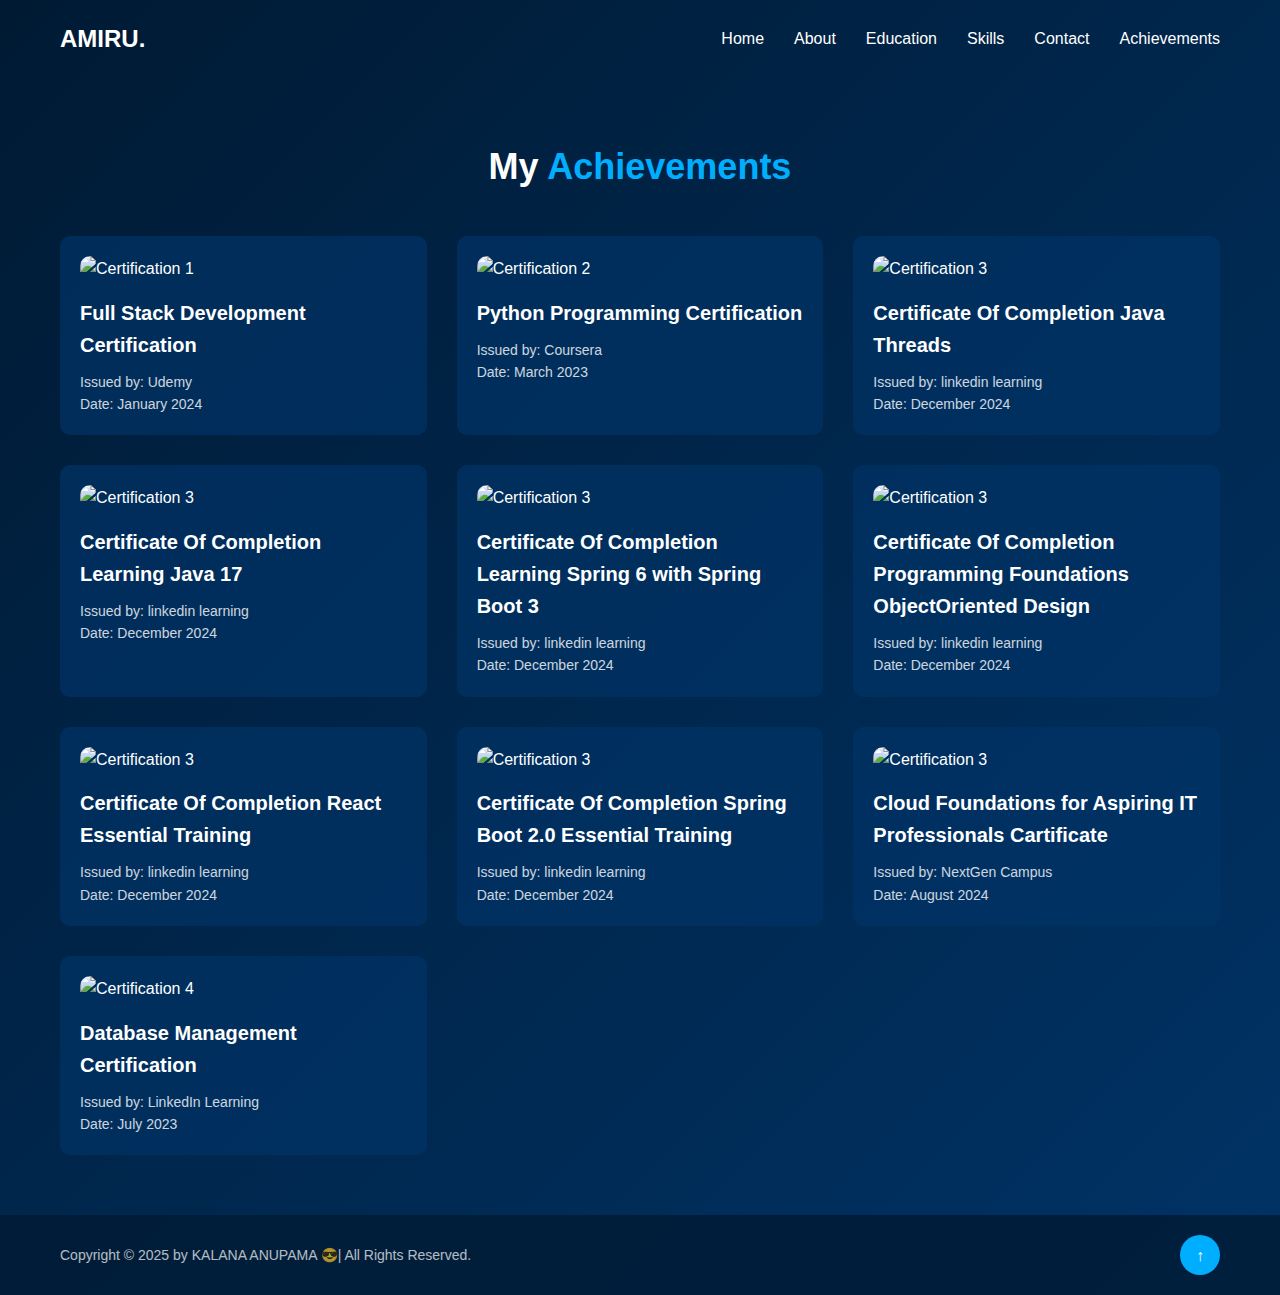
==== Achievements.html @ a17ed6ef "Add files via upload" ====
<!DOCTYPE html>
<html lang="en">
<head>
    <meta charset="UTF-8">
    <meta name="viewport" content="width=device-width, initial-scale=1.0">
    <title>Achievements - Kalana Anupama</title>
    <meta name="description" content="Achievements and certifications of Kalana Anupama, a Full Stack Developer.">
    <meta name="keywords" content="Achievements, Certifications, Awards, Kalana Anupama">
    <meta name="author" content="Kalana Anupama">
    <link rel="icon" type="image/png" href="assets/images/favicon.png">
    <link rel="stylesheet" href="https://cdnjs.cloudflare.com/ajax/libs/font-awesome/6.0.0/css/all.min.css">
    <style>
        /* Global Styles */
        * {
            margin: 0;
            padding: 0;
            box-sizing: border-box;
            font-family: 'Segoe UI', Tahoma, Geneva, Verdana, sans-serif;
        }

        body {
            background: linear-gradient(135deg, #001a33 0%, #003366 100%);
            color: white;
            line-height: 1.6;
        }

        .container {
            max-width: 1200px;
            margin: 0 auto;
            padding: 0 20px;
        }

        section {
            padding: 60px 0;
        }

        h1, h2, h3, h4 {
            margin-bottom: 20px;
        }

        .btn {
            display: inline-block;
            background-color: #00aeff;
            color: white;
            padding: 10px 25px;
            border-radius: 5px;
            text-decoration: none;
            margin-right: 10px;
            margin-top: 20px;
            transition: all 0.3s ease;
        }

        .btn:hover {
            background-color: #0096da;
            transform: translateY(-3px);
        }

        .text-cyan {
            color: #00aeff;
        }

        /* Header Styles */
        header {
            padding: 20px 0;
        }

        .logo {
            font-size: 24px;
            font-weight: bold;
        }

        nav {
            display: flex;
            justify-content: space-between;
            align-items: center;
        }

        nav ul {
            display: flex;
            list-style: none;
        }

        nav ul li {
            margin-left: 30px;
        }

        nav ul li a {
            color: white;
            text-decoration: none;
            transition: color 0.3s ease;
        }

        nav ul li a:hover {
            color: #00aeff;
        }

        /* Achievements Section */
        .achievements {
            text-align: center;
        }

        .achievements h2 {
            font-size: 36px;
            margin-bottom: 40px;
        }

        .certification-grid {
            display: grid;
            grid-template-columns: repeat(auto-fit, minmax(300px, 1fr));
            gap: 30px;
        }

        .certification-card {
            background-color: rgba(0, 51, 102, 0.7);
            border-radius: 10px;
            padding: 20px;
            text-align: left;
            transition: transform 0.3s ease;
        }

        .certification-card:hover {
            transform: translateY(-10px);
        }

        .certification-card img {
            width: 100%;
            border-radius: 10px;
            margin-bottom: 15px;
        }

        .certification-card h3 {
            font-size: 20px;
            margin-bottom: 10px;
        }

        .certification-card p {
            font-size: 14px;
            opacity: 0.8;
        }

        /* Footer */
        footer {
            background-color: rgba(0, 26, 51, 0.8);
            padding: 20px 0;
            text-align: center;
        }

        footer p {
            font-size: 14px;
            opacity: 0.7;
        }

        .footer-content {
            display: flex;
            justify-content: space-between;
            align-items: center;
        }

        .back-to-top {
            background-color: #00aeff;
            color: white;
            width: 40px;
            height: 40px;
            border-radius: 50%;
            display: flex;
            align-items: center;
            justify-content: center;
            text-decoration: none;
            transition: all 0.3s ease;
        }

        .back-to-top:hover {
            transform: translateY(-5px);
        }

        /* Responsive Styles */
        @media (max-width: 768px) {
            .certification-grid {
                grid-template-columns: 1fr;
            }
        }
    </style>
</head>
<body>
    <!-- Header -->
    <header>
        <div class="container">
            <nav>
                <div class="logo">AMIRU.</div>
                <ul>
                    <li><a href="index.html">Home</a></li>
                    <li><a href="index.html#about">About</a></li>
                    <li><a href="index.html#education">Education</a></li>
                    <li><a href="index.html#skills">Skills</a></li>
                    <li><a href="index.html#contact">Contact</a></li>
                    <li><a href="achievements.html">Achievements</a></li>
                </ul>
            </nav>
        </div>
    </header>

    <!-- Achievements Section -->
    <section class="achievements">
        <div class="container">
            <h2>My <span class="text-cyan">Achievements</span></h2>
            <div class="certification-grid">
                <!-- Certification 1 -->
                <div class="certification-card">
                    <img src="assets/images/certification1.jpg" alt="Certification 1">
                    <h3>Full Stack Development Certification</h3>
                    <p>Issued by: Udemy</p>
                    <p>Date: January 2024</p>
                </div>
                <!-- Certification 2 -->
                <div class="certification-card">
                    <img src="assets/images/certification2.jpg" alt="Certification 2">
                    <h3>Python Programming Certification</h3>
                    <p>Issued by: Coursera</p>
                    <p>Date: March 2023</p>
                </div>
                <!-- Certification 3 -->
                <div class="certification-card">
                    <img src="Image/Cert/CertificateOfCompletion_Java Threads.png" alt="Certification 3">
                    <h3>Certificate Of Completion Java Threads</h3>
                    <p>Issued by: linkedin learning</p>
                    <p>Date: December 2024</p>
                </div>
                <!-- Certification 3 -->
                <div class="certification-card">
                    <img src="Image/Cert/java 17.png" alt="Certification 3">
                    <h3>Certificate Of Completion Learning Java 17</h3>
                    <p>Issued by: linkedin learning</p>
                    <p>Date: December 2024</p>
                </div>
                <!-- Certification 3 -->
                <div class="certification-card">
                    <img src="Image/Cert/CertificateOfCompletion_Learning Spring 6 with Spring Boot 3.png" alt="Certification 3">
                    <h3>Certificate Of Completion Learning Spring 6 with Spring Boot 3</h3>
                    <p>Issued by: linkedin learning</p>
                    <p>Date: December 2024</p>
                </div>
                <!-- Certification 3 -->
                <div class="certification-card">
                    <img src="Image/Cert/CertificateOfCompletion_Programming Foundations ObjectOriented Design.png" alt="Certification 3">
                    <h3>Certificate Of Completion Programming Foundations ObjectOriented Design</h3>
                    <p>Issued by: linkedin learning</p>
                    <p>Date: December 2024</p>
                </div>
                <!-- Certification 3 -->
                <div class="certification-card">
                    <img src="Image/Cert/CertificateOfCompletion_React Essential Training.png" alt="Certification 3">
                    <h3>Certificate Of Completion React Essential Training</h3>
                    <p>Issued by: linkedin learning</p>
                    <p>Date: December 2024</p>
                </div>
                <!-- Certification 3 -->
                <div class="certification-card">
                    <img src="Image/Cert/CertificateOfCompletion_Spring Boot 2.0 Essential Training.png" alt="Certification 3">
                    <h3>Certificate Of Completion Spring Boot 2.0 Essential Training</h3>
                    <p>Issued by: linkedin learning</p>
                    <p>Date: December 2024</p>
                </div>
                <!-- Certification 3 -->
                <div class="certification-card">
                    <img src="Image/Cert/Cloud Foundations for Aspiring IT Professionals Cartificate.png" alt="Certification 3">
                    <h3>Cloud Foundations for Aspiring IT Professionals Cartificate</h3>
                    <p>Issued by: NextGen Campus</p>
                    <p>Date: August 2024</p>
                </div>
                <!-- Certification 4 -->
                <div class="certification-card">
                    <img src="assets/images/certification4.jpg" alt="Certification 4">
                    <h3>Database Management Certification</h3>
                    <p>Issued by: LinkedIn Learning</p>
                    <p>Date: July 2023</p>
                </div>
            </div>
        </div>
    </section>

    <!-- Footer -->
    <footer>
        <div class="container">
            <div class="footer-content">
                <p>Copyright © 2025 by KALANA ANUPAMA &#x1F60E;| All Rights Reserved.</p>
                <a href="#home" class="back-to-top">↑</a>
            </div>
        </div>
    </footer>
</body>
</html>
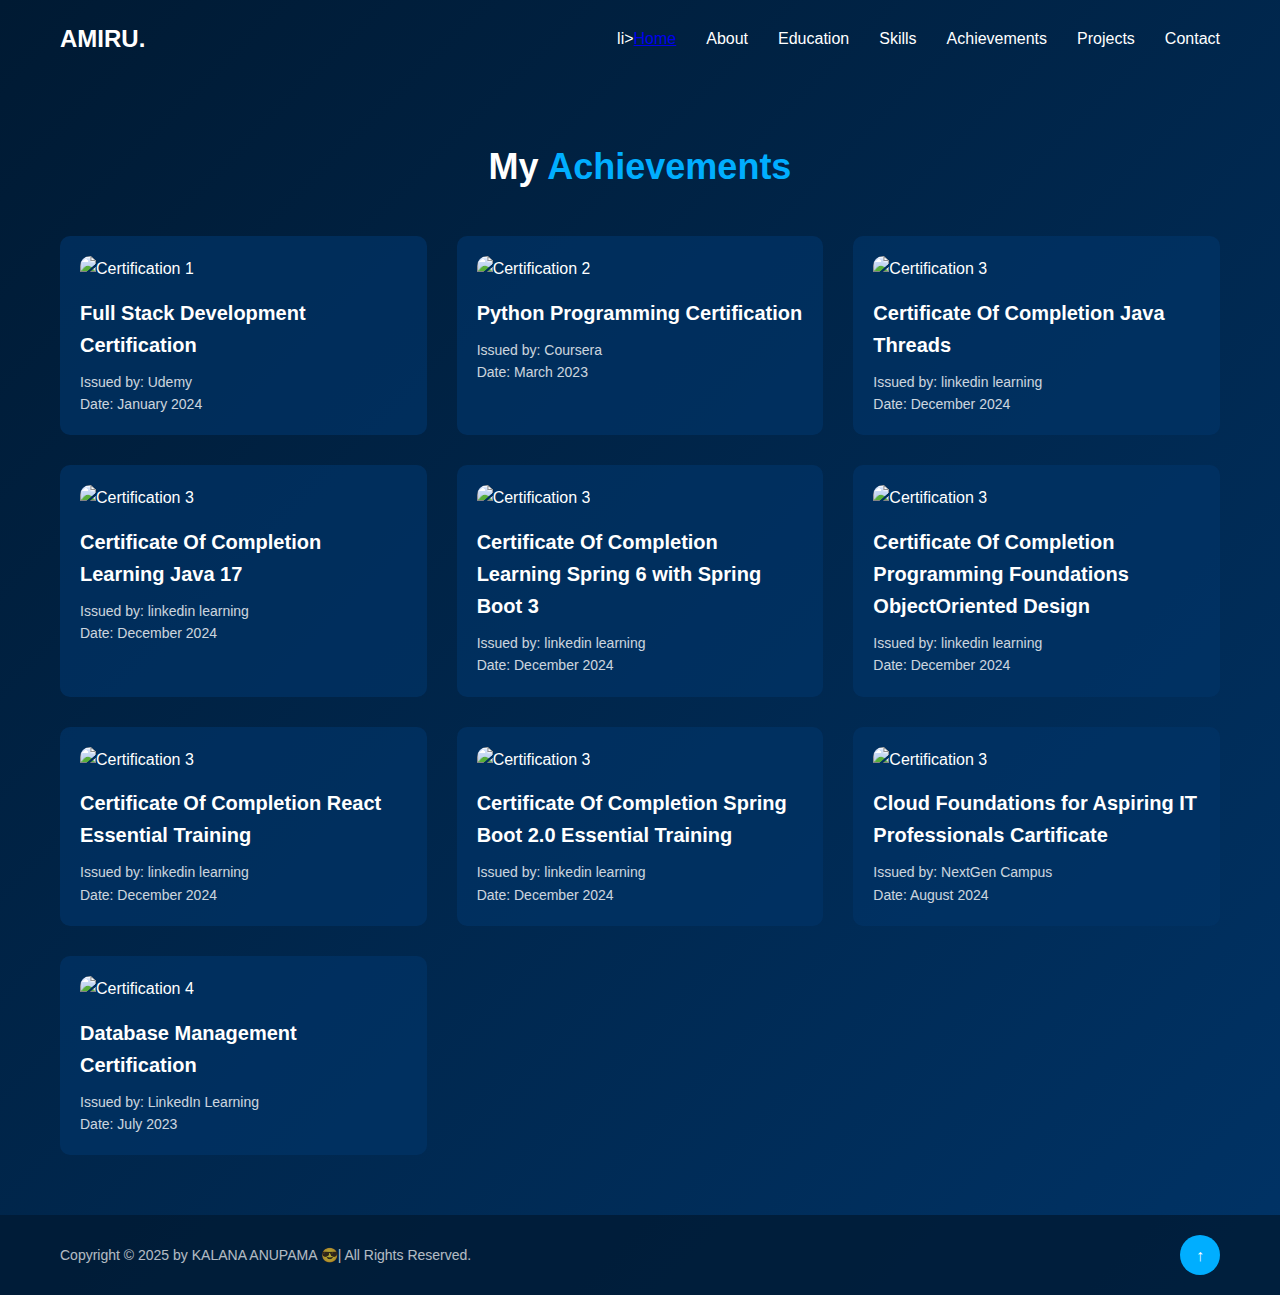
==== commit a5e813ab: "update" ====
--- a/Achievements.html
+++ b/Achievements.html
@@ -188,12 +188,13 @@
             <nav>
                 <div class="logo">AMIRU.</div>
                 <ul>
-                    <li><a href="index.html">Home</a></li>
+                    li><a href="index.html">Home</a></li>
                     <li><a href="index.html#about">About</a></li>
                     <li><a href="index.html#education">Education</a></li>
                     <li><a href="index.html#skills">Skills</a></li>
+                    <li><a href="achievements.html">Achievements</a></li>
+                    <li><a href="projects.html">Projects</a></li>
                     <li><a href="index.html#contact">Contact</a></li>
-                    <li><a href="achievements.html">Achievements</a></li>
                 </ul>
             </nav>
         </div>
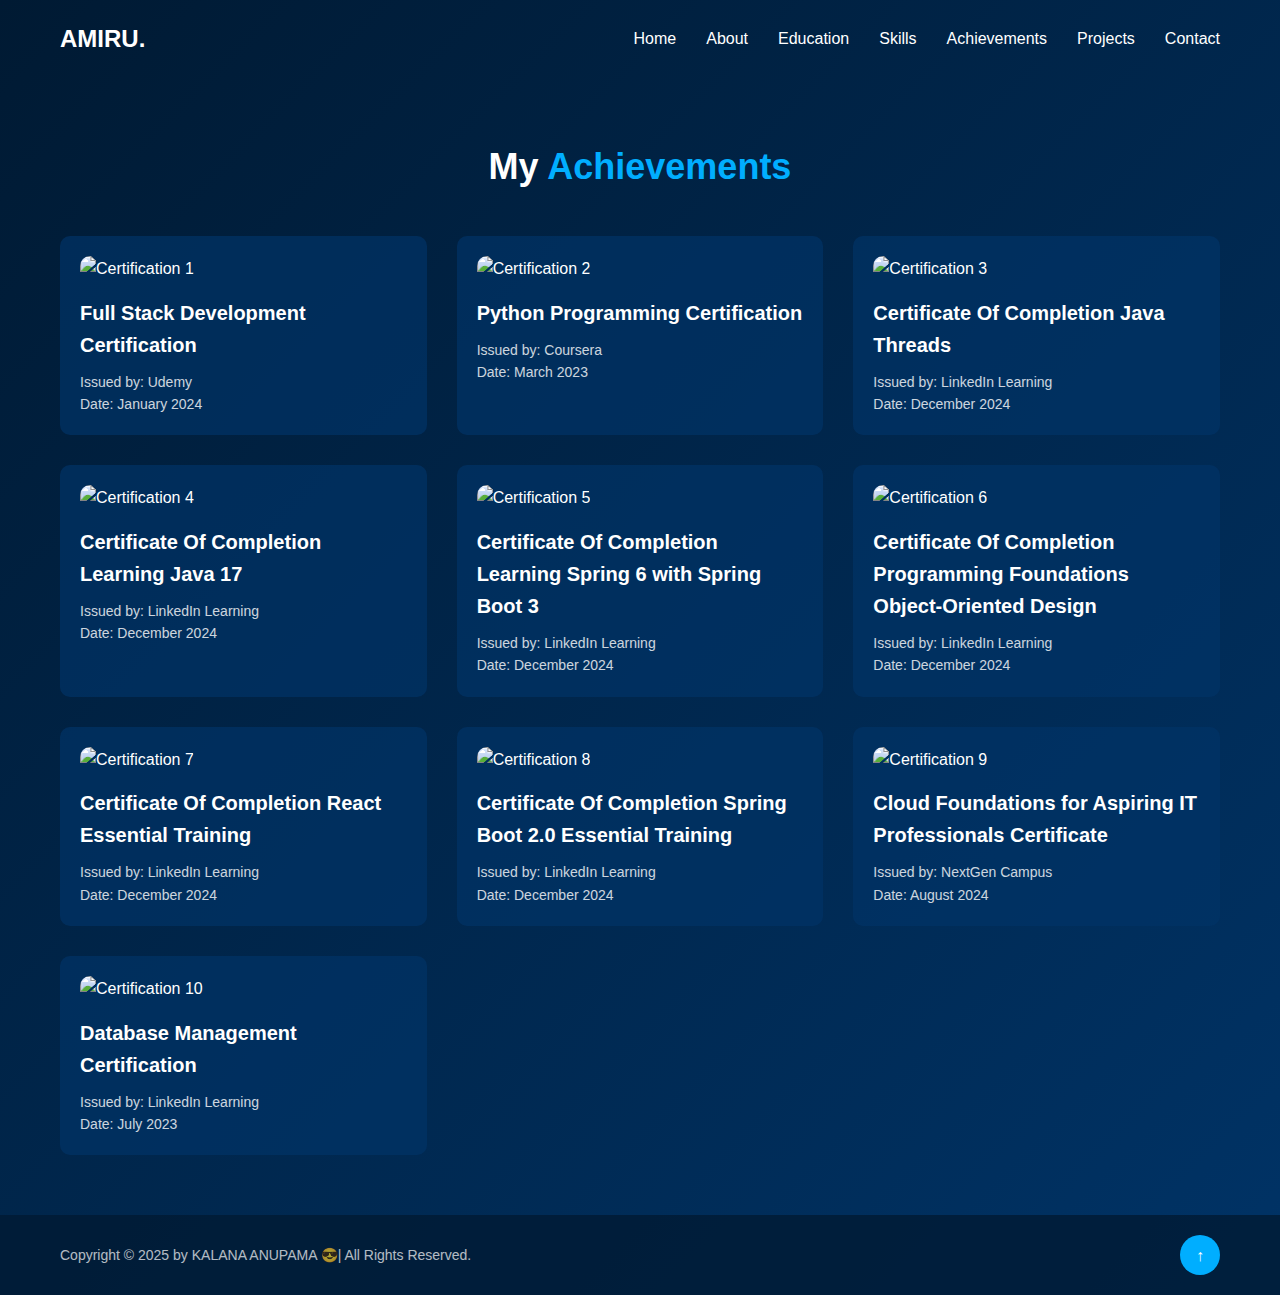
==== commit 40f56aa2: "update" ====
--- a/Achievements.html
+++ b/Achievements.html
@@ -9,177 +9,7 @@
     <meta name="author" content="Kalana Anupama">
     <link rel="icon" type="image/png" href="assets/images/favicon.png">
     <link rel="stylesheet" href="https://cdnjs.cloudflare.com/ajax/libs/font-awesome/6.0.0/css/all.min.css">
-    <style>
-        /* Global Styles */
-        * {
-            margin: 0;
-            padding: 0;
-            box-sizing: border-box;
-            font-family: 'Segoe UI', Tahoma, Geneva, Verdana, sans-serif;
-        }
-
-        body {
-            background: linear-gradient(135deg, #001a33 0%, #003366 100%);
-            color: white;
-            line-height: 1.6;
-        }
-
-        .container {
-            max-width: 1200px;
-            margin: 0 auto;
-            padding: 0 20px;
-        }
-
-        section {
-            padding: 60px 0;
-        }
-
-        h1, h2, h3, h4 {
-            margin-bottom: 20px;
-        }
-
-        .btn {
-            display: inline-block;
-            background-color: #00aeff;
-            color: white;
-            padding: 10px 25px;
-            border-radius: 5px;
-            text-decoration: none;
-            margin-right: 10px;
-            margin-top: 20px;
-            transition: all 0.3s ease;
-        }
-
-        .btn:hover {
-            background-color: #0096da;
-            transform: translateY(-3px);
-        }
-
-        .text-cyan {
-            color: #00aeff;
-        }
-
-        /* Header Styles */
-        header {
-            padding: 20px 0;
-        }
-
-        .logo {
-            font-size: 24px;
-            font-weight: bold;
-        }
-
-        nav {
-            display: flex;
-            justify-content: space-between;
-            align-items: center;
-        }
-
-        nav ul {
-            display: flex;
-            list-style: none;
-        }
-
-        nav ul li {
-            margin-left: 30px;
-        }
-
-        nav ul li a {
-            color: white;
-            text-decoration: none;
-            transition: color 0.3s ease;
-        }
-
-        nav ul li a:hover {
-            color: #00aeff;
-        }
-
-        /* Achievements Section */
-        .achievements {
-            text-align: center;
-        }
-
-        .achievements h2 {
-            font-size: 36px;
-            margin-bottom: 40px;
-        }
-
-        .certification-grid {
-            display: grid;
-            grid-template-columns: repeat(auto-fit, minmax(300px, 1fr));
-            gap: 30px;
-        }
-
-        .certification-card {
-            background-color: rgba(0, 51, 102, 0.7);
-            border-radius: 10px;
-            padding: 20px;
-            text-align: left;
-            transition: transform 0.3s ease;
-        }
-
-        .certification-card:hover {
-            transform: translateY(-10px);
-        }
-
-        .certification-card img {
-            width: 100%;
-            border-radius: 10px;
-            margin-bottom: 15px;
-        }
-
-        .certification-card h3 {
-            font-size: 20px;
-            margin-bottom: 10px;
-        }
-
-        .certification-card p {
-            font-size: 14px;
-            opacity: 0.8;
-        }
-
-        /* Footer */
-        footer {
-            background-color: rgba(0, 26, 51, 0.8);
-            padding: 20px 0;
-            text-align: center;
-        }
-
-        footer p {
-            font-size: 14px;
-            opacity: 0.7;
-        }
-
-        .footer-content {
-            display: flex;
-            justify-content: space-between;
-            align-items: center;
-        }
-
-        .back-to-top {
-            background-color: #00aeff;
-            color: white;
-            width: 40px;
-            height: 40px;
-            border-radius: 50%;
-            display: flex;
-            align-items: center;
-            justify-content: center;
-            text-decoration: none;
-            transition: all 0.3s ease;
-        }
-
-        .back-to-top:hover {
-            transform: translateY(-5px);
-        }
-
-        /* Responsive Styles */
-        @media (max-width: 768px) {
-            .certification-grid {
-                grid-template-columns: 1fr;
-            }
-        }
-    </style>
+    <link rel="stylesheet" href="stylesofA.css">
 </head>
 <body>
     <!-- Header -->
@@ -188,7 +18,7 @@
             <nav>
                 <div class="logo">AMIRU.</div>
                 <ul>
-                    li><a href="index.html">Home</a></li>
+                    <li><a href="index.html">Home</a></li>
                     <li><a href="index.html#about">About</a></li>
                     <li><a href="index.html#education">Education</a></li>
                     <li><a href="index.html#skills">Skills</a></li>
@@ -223,54 +53,54 @@
                 <div class="certification-card">
                     <img src="Image/Cert/CertificateOfCompletion_Java Threads.png" alt="Certification 3">
                     <h3>Certificate Of Completion Java Threads</h3>
-                    <p>Issued by: linkedin learning</p>
+                    <p>Issued by: LinkedIn Learning</p>
                     <p>Date: December 2024</p>
                 </div>
-                <!-- Certification 3 -->
+                <!-- Certification 4 -->
                 <div class="certification-card">
-                    <img src="Image/Cert/java 17.png" alt="Certification 3">
+                    <img src="Image/Cert/java 17.png" alt="Certification 4">
                     <h3>Certificate Of Completion Learning Java 17</h3>
-                    <p>Issued by: linkedin learning</p>
+                    <p>Issued by: LinkedIn Learning</p>
                     <p>Date: December 2024</p>
                 </div>
-                <!-- Certification 3 -->
+                <!-- Certification 5 -->
                 <div class="certification-card">
-                    <img src="Image/Cert/CertificateOfCompletion_Learning Spring 6 with Spring Boot 3.png" alt="Certification 3">
+                    <img src="Image/Cert/CertificateOfCompletion_Learning Spring 6 with Spring Boot 3.png" alt="Certification 5">
                     <h3>Certificate Of Completion Learning Spring 6 with Spring Boot 3</h3>
-                    <p>Issued by: linkedin learning</p>
+                    <p>Issued by: LinkedIn Learning</p>
                     <p>Date: December 2024</p>
                 </div>
-                <!-- Certification 3 -->
+                <!-- Certification 6 -->
                 <div class="certification-card">
-                    <img src="Image/Cert/CertificateOfCompletion_Programming Foundations ObjectOriented Design.png" alt="Certification 3">
-                    <h3>Certificate Of Completion Programming Foundations ObjectOriented Design</h3>
-                    <p>Issued by: linkedin learning</p>
+                    <img src="Image/Cert/CertificateOfCompletion_Programming Foundations ObjectOriented Design.png" alt="Certification 6">
+                    <h3>Certificate Of Completion Programming Foundations Object-Oriented Design</h3>
+                    <p>Issued by: LinkedIn Learning</p>
                     <p>Date: December 2024</p>
                 </div>
-                <!-- Certification 3 -->
+                <!-- Certification 7 -->
                 <div class="certification-card">
-                    <img src="Image/Cert/CertificateOfCompletion_React Essential Training.png" alt="Certification 3">
+                    <img src="Image/Cert/CertificateOfCompletion_React Essential Training.png" alt="Certification 7">
                     <h3>Certificate Of Completion React Essential Training</h3>
-                    <p>Issued by: linkedin learning</p>
+                    <p>Issued by: LinkedIn Learning</p>
                     <p>Date: December 2024</p>
                 </div>
-                <!-- Certification 3 -->
+                <!-- Certification 8 -->
                 <div class="certification-card">
-                    <img src="Image/Cert/CertificateOfCompletion_Spring Boot 2.0 Essential Training.png" alt="Certification 3">
+                    <img src="Image/Cert/CertificateOfCompletion_Spring Boot 2.0 Essential Training.png" alt="Certification 8">
                     <h3>Certificate Of Completion Spring Boot 2.0 Essential Training</h3>
-                    <p>Issued by: linkedin learning</p>
+                    <p>Issued by: LinkedIn Learning</p>
                     <p>Date: December 2024</p>
                 </div>
-                <!-- Certification 3 -->
+                <!-- Certification 9 -->
                 <div class="certification-card">
-                    <img src="Image/Cert/Cloud Foundations for Aspiring IT Professionals Cartificate.png" alt="Certification 3">
-                    <h3>Cloud Foundations for Aspiring IT Professionals Cartificate</h3>
+                    <img src="Image/Cert/Cloud Foundations for Aspiring IT Professionals Cartificate.png" alt="Certification 9">
+                    <h3>Cloud Foundations for Aspiring IT Professionals Certificate</h3>
                     <p>Issued by: NextGen Campus</p>
                     <p>Date: August 2024</p>
                 </div>
-                <!-- Certification 4 -->
+                <!-- Certification 10 -->
                 <div class="certification-card">
-                    <img src="assets/images/certification4.jpg" alt="Certification 4">
+                    <img src="assets/images/certification4.jpg" alt="Certification 10">
                     <h3>Database Management Certification</h3>
                     <p>Issued by: LinkedIn Learning</p>
                     <p>Date: July 2023</p>
--- a/stylesofA.css
+++ b/stylesofA.css
@@ -0,0 +1,169 @@
+/* Global Styles */
+* {
+    margin: 0;
+    padding: 0;
+    box-sizing: border-box;
+    font-family: 'Segoe UI', Tahoma, Geneva, Verdana, sans-serif;
+}
+
+body {
+    background: linear-gradient(135deg, #001a33 0%, #003366 100%);
+    color: white;
+    line-height: 1.6;
+}
+
+.container {
+    max-width: 1200px;
+    margin: 0 auto;
+    padding: 0 20px;
+}
+
+section {
+    padding: 60px 0;
+}
+
+h1, h2, h3, h4 {
+    margin-bottom: 20px;
+}
+
+.btn {
+    display: inline-block;
+    background-color: #00aeff;
+    color: white;
+    padding: 10px 25px;
+    border-radius: 5px;
+    text-decoration: none;
+    margin-right: 10px;
+    margin-top: 20px;
+    transition: all 0.3s ease;
+}
+
+.btn:hover {
+    background-color: #0096da;
+    transform: translateY(-3px);
+}
+
+.text-cyan {
+    color: #00aeff;
+}
+
+/* Header Styles */
+header {
+    padding: 20px 0;
+}
+
+.logo {
+    font-size: 24px;
+    font-weight: bold;
+}
+
+nav {
+    display: flex;
+    justify-content: space-between;
+    align-items: center;
+}
+
+nav ul {
+    display: flex;
+    list-style: none;
+}
+
+nav ul li {
+    margin-left: 30px;
+}
+
+nav ul li a {
+    color: white;
+    text-decoration: none;
+    transition: color 0.3s ease;
+}
+
+nav ul li a:hover {
+    color: #00aeff;
+}
+
+/* Achievements Section */
+.achievements {
+    text-align: center;
+}
+
+.achievements h2 {
+    font-size: 36px;
+    margin-bottom: 40px;
+}
+
+.certification-grid {
+    display: grid;
+    grid-template-columns: repeat(auto-fit, minmax(300px, 1fr));
+    gap: 30px;
+}
+
+.certification-card {
+    background-color: rgba(0, 51, 102, 0.7);
+    border-radius: 10px;
+    padding: 20px;
+    text-align: left;
+    transition: transform 0.3s ease;
+}
+
+.certification-card:hover {
+    transform: translateY(-10px);
+}
+
+.certification-card img {
+    width: 100%;
+    border-radius: 10px;
+    margin-bottom: 15px;
+}
+
+.certification-card h3 {
+    font-size: 20px;
+    margin-bottom: 10px;
+}
+
+.certification-card p {
+    font-size: 14px;
+    opacity: 0.8;
+}
+
+/* Footer */
+footer {
+    background-color: rgba(0, 26, 51, 0.8);
+    padding: 20px 0;
+    text-align: center;
+}
+
+footer p {
+    font-size: 14px;
+    opacity: 0.7;
+}
+
+.footer-content {
+    display: flex;
+    justify-content: space-between;
+    align-items: center;
+}
+
+.back-to-top {
+    background-color: #00aeff;
+    color: white;
+    width: 40px;
+    height: 40px;
+    border-radius: 50%;
+    display: flex;
+    align-items: center;
+    justify-content: center;
+    text-decoration: none;
+    transition: all 0.3s ease;
+}
+
+.back-to-top:hover {
+    transform: translateY(-5px);
+}
+
+/* Responsive Styles */
+@media (max-width: 768px) {
+    .certification-grid {
+        grid-template-columns: 1fr;
+    }
+}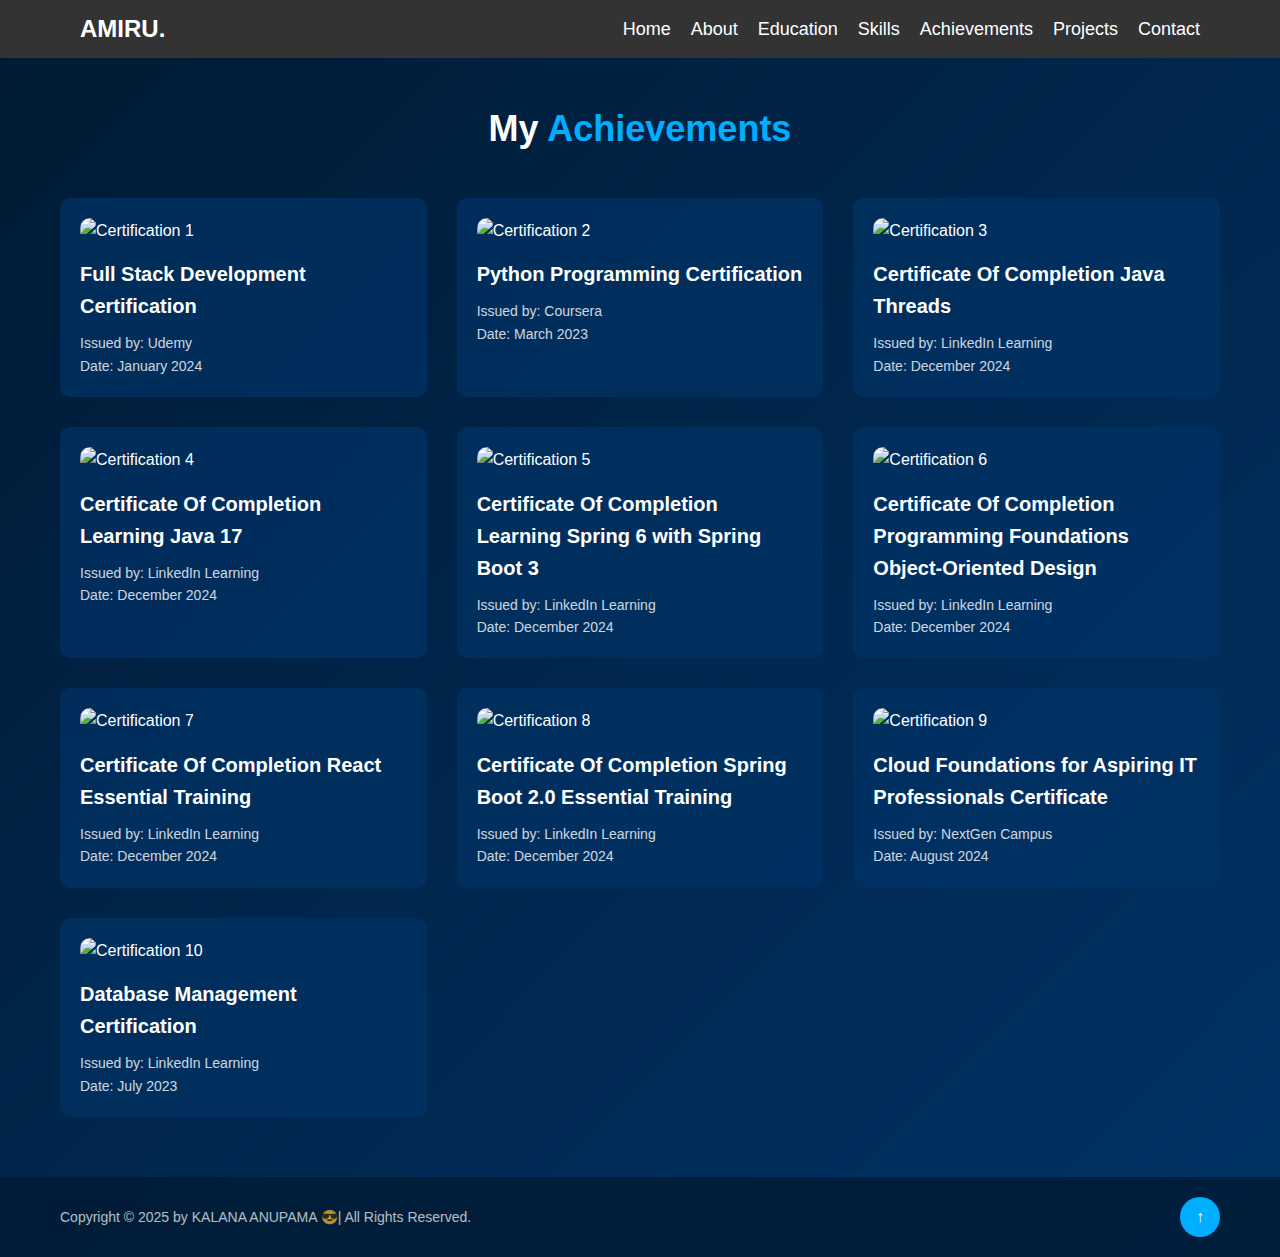
==== commit 5be9405c: "Update" ====
--- a/Achievements.html
+++ b/Achievements.html
@@ -12,93 +12,96 @@
     <link rel="stylesheet" href="stylesofA.css">
 </head>
 <body>
-    <!-- Header -->
+    
     <header>
         <div class="container">
             <nav>
                 <div class="logo">AMIRU.</div>
-                <ul>
-                    <li><a href="index.html">Home</a></li>
+                <ul class="nav-links">
+                    <li><a href="index.html#home">Home</a></li>
                     <li><a href="index.html#about">About</a></li>
                     <li><a href="index.html#education">Education</a></li>
                     <li><a href="index.html#skills">Skills</a></li>
-                    <li><a href="achievements.html">Achievements</a></li>
-                    <li><a href="projects.html">Projects</a></li>
+                    <li><a href="Achievements.html">Achievements</a></li>
+                    <li><a href="Projects.html">Projects</a></li>
                     <li><a href="index.html#contact">Contact</a></li>
                 </ul>
+                <div class="menu-icon" onclick="toggleMenu()">
+                    <i class="fas fa-bars"></i>
+                </div>
             </nav>
         </div>
     </header>
 
-    <!-- Achievements Section -->
+    
     <section class="achievements">
         <div class="container">
             <h2>My <span class="text-cyan">Achievements</span></h2>
             <div class="certification-grid">
-                <!-- Certification 1 -->
+                
                 <div class="certification-card">
                     <img src="assets/images/certification1.jpg" alt="Certification 1">
                     <h3>Full Stack Development Certification</h3>
                     <p>Issued by: Udemy</p>
                     <p>Date: January 2024</p>
                 </div>
-                <!-- Certification 2 -->
+                
                 <div class="certification-card">
                     <img src="assets/images/certification2.jpg" alt="Certification 2">
                     <h3>Python Programming Certification</h3>
                     <p>Issued by: Coursera</p>
                     <p>Date: March 2023</p>
                 </div>
-                <!-- Certification 3 -->
+                
                 <div class="certification-card">
                     <img src="Image/Cert/CertificateOfCompletion_Java Threads.png" alt="Certification 3">
                     <h3>Certificate Of Completion Java Threads</h3>
                     <p>Issued by: LinkedIn Learning</p>
                     <p>Date: December 2024</p>
                 </div>
-                <!-- Certification 4 -->
+                
                 <div class="certification-card">
                     <img src="Image/Cert/java 17.png" alt="Certification 4">
                     <h3>Certificate Of Completion Learning Java 17</h3>
                     <p>Issued by: LinkedIn Learning</p>
                     <p>Date: December 2024</p>
                 </div>
-                <!-- Certification 5 -->
+                
                 <div class="certification-card">
                     <img src="Image/Cert/CertificateOfCompletion_Learning Spring 6 with Spring Boot 3.png" alt="Certification 5">
                     <h3>Certificate Of Completion Learning Spring 6 with Spring Boot 3</h3>
                     <p>Issued by: LinkedIn Learning</p>
                     <p>Date: December 2024</p>
                 </div>
-                <!-- Certification 6 -->
+                
                 <div class="certification-card">
                     <img src="Image/Cert/CertificateOfCompletion_Programming Foundations ObjectOriented Design.png" alt="Certification 6">
                     <h3>Certificate Of Completion Programming Foundations Object-Oriented Design</h3>
                     <p>Issued by: LinkedIn Learning</p>
                     <p>Date: December 2024</p>
                 </div>
-                <!-- Certification 7 -->
+                
                 <div class="certification-card">
                     <img src="Image/Cert/CertificateOfCompletion_React Essential Training.png" alt="Certification 7">
                     <h3>Certificate Of Completion React Essential Training</h3>
                     <p>Issued by: LinkedIn Learning</p>
                     <p>Date: December 2024</p>
                 </div>
-                <!-- Certification 8 -->
+                
                 <div class="certification-card">
                     <img src="Image/Cert/CertificateOfCompletion_Spring Boot 2.0 Essential Training.png" alt="Certification 8">
                     <h3>Certificate Of Completion Spring Boot 2.0 Essential Training</h3>
                     <p>Issued by: LinkedIn Learning</p>
                     <p>Date: December 2024</p>
                 </div>
-                <!-- Certification 9 -->
+                
                 <div class="certification-card">
                     <img src="Image/Cert/Cloud Foundations for Aspiring IT Professionals Cartificate.png" alt="Certification 9">
                     <h3>Cloud Foundations for Aspiring IT Professionals Certificate</h3>
                     <p>Issued by: NextGen Campus</p>
                     <p>Date: August 2024</p>
                 </div>
-                <!-- Certification 10 -->
+                
                 <div class="certification-card">
                     <img src="assets/images/certification4.jpg" alt="Certification 10">
                     <h3>Database Management Certification</h3>
@@ -109,7 +112,7 @@
         </div>
     </section>
 
-    <!-- Footer -->
+    
     <footer>
         <div class="container">
             <div class="footer-content">
@@ -118,5 +121,23 @@
             </div>
         </div>
     </footer>
+
+    <script>
+        
+        function toggleMenu() {
+            const navLinks = document.querySelector('.nav-links');
+            navLinks.classList.toggle('active');
+        }
+
+        
+        window.addEventListener('scroll', function () {
+            const header = document.querySelector('header');
+            if (window.scrollY > 50) { 
+                header.classList.add('sticky');
+            } else {
+                header.classList.remove('sticky');
+            }
+        });
+    </script>
 </body>
 </html>--- a/stylesofA.css
+++ b/stylesofA.css
@@ -1,4 +1,4 @@
-/* Global Styles */
+
 * {
     margin: 0;
     padding: 0;
@@ -26,30 +26,31 @@
     margin-bottom: 20px;
 }
 
-.btn {
-    display: inline-block;
-    background-color: #00aeff;
-    color: white;
-    padding: 10px 25px;
-    border-radius: 5px;
-    text-decoration: none;
-    margin-right: 10px;
-    margin-top: 20px;
-    transition: all 0.3s ease;
-}
-
-.btn:hover {
-    background-color: #0096da;
-    transform: translateY(-3px);
-}
-
 .text-cyan {
     color: #00aeff;
 }
 
-/* Header Styles */
+
 header {
-    padding: 20px 0;
+    position: fixed;
+    top: 0;
+    left: 0;
+    width: 100%;
+    z-index: 1000;
+    background-color: #333;
+    transition: background-color 0.3s ease;
+}
+
+header.sticky {
+    background-color: rgba(51, 51, 51, 0.9);
+    box-shadow: 0 2px 5px rgba(0, 0, 0, 0.2);
+}
+
+nav {
+    display: flex;
+    justify-content: space-between;
+    align-items: center;
+    padding: 10px 20px;
 }
 
 .logo {
@@ -57,34 +58,63 @@
     font-weight: bold;
 }
 
-nav {
-    display: flex;
-    justify-content: space-between;
-    align-items: center;
-}
-
-nav ul {
+.nav-links {
     display: flex;
     list-style: none;
 }
 
-nav ul li {
-    margin-left: 30px;
+.nav-links li {
+    margin-left: 20px;
 }
 
-nav ul li a {
+.nav-links a {
     color: white;
     text-decoration: none;
+    font-size: 18px;
     transition: color 0.3s ease;
 }
 
-nav ul li a:hover {
+.nav-links a:hover {
     color: #00aeff;
 }
 
-/* Achievements Section */
+.menu-icon {
+    display: none;
+    font-size: 24px;
+    cursor: pointer;
+}
+
+
+@media (max-width: 768px) {
+    .nav-links {
+        display: none;
+        flex-direction: column;
+        width: 100%;
+        background-color: #333;
+        position: absolute;
+        top: 60px;
+        left: 0;
+        padding: 10px 0;
+    }
+
+    .nav-links.active {
+        display: flex;
+    }
+
+    .nav-links li {
+        margin: 10px 0;
+        text-align: center;
+    }
+
+    .menu-icon {
+        display: block;
+    }
+}
+
+
 .achievements {
     text-align: center;
+    padding-top: 100px; 
 }
 
 .achievements h2 {
@@ -126,7 +156,7 @@
     opacity: 0.8;
 }
 
-/* Footer */
+
 footer {
     background-color: rgba(0, 26, 51, 0.8);
     padding: 20px 0;
@@ -161,7 +191,7 @@
     transform: translateY(-5px);
 }
 
-/* Responsive Styles */
+
 @media (max-width: 768px) {
     .certification-grid {
         grid-template-columns: 1fr;
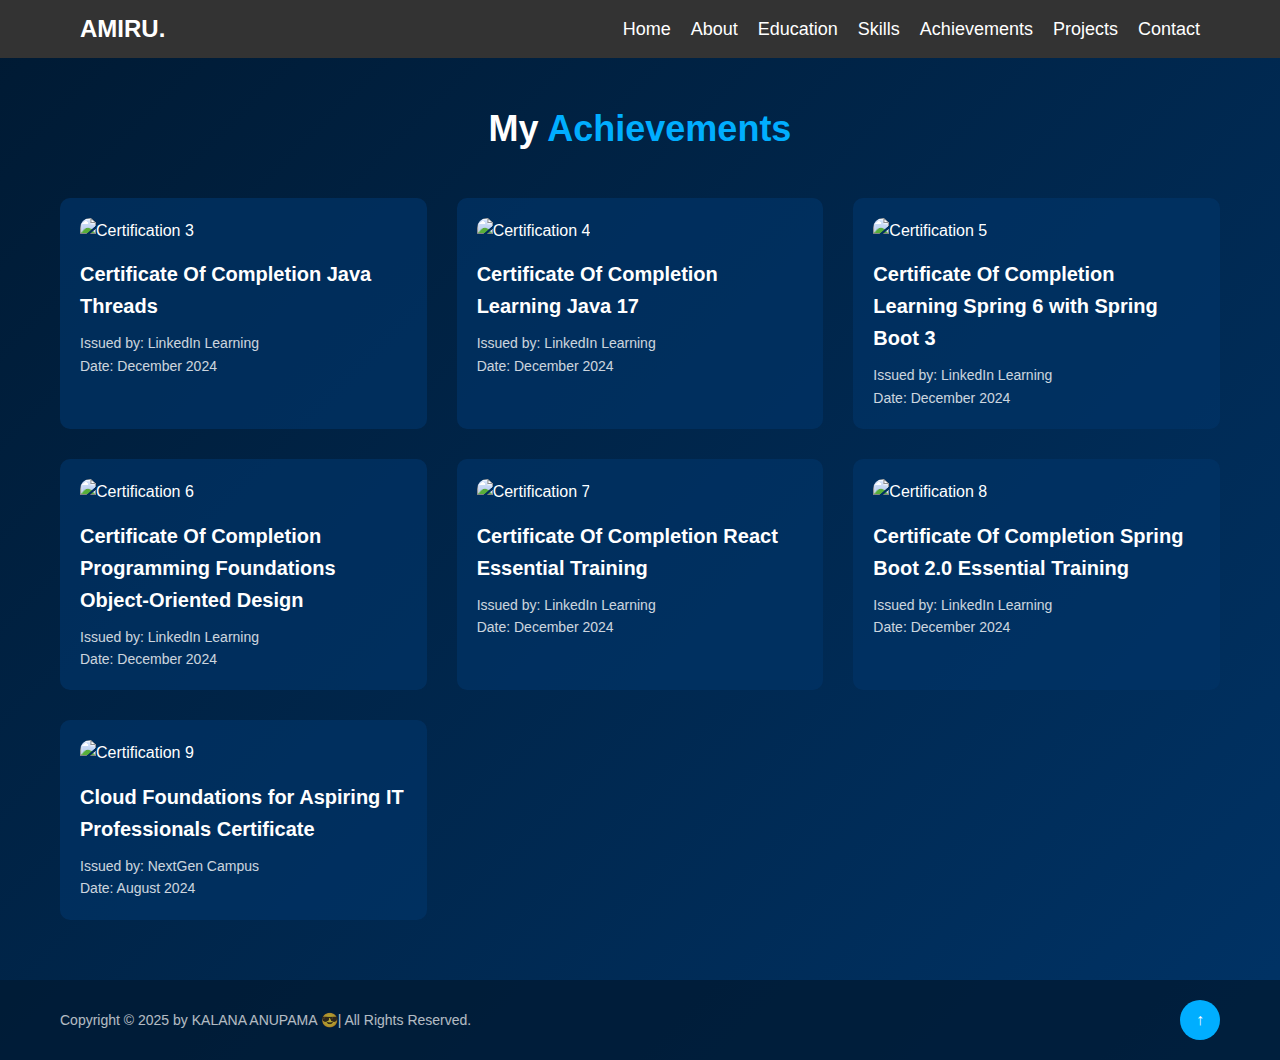
==== commit d14ddc1c: "up" ====
--- a/Achievements.html
+++ b/Achievements.html
@@ -39,7 +39,7 @@
             <h2>My <span class="text-cyan">Achievements</span></h2>
             <div class="certification-grid">
                 
-                <div class="certification-card">
+            <!--<div class="certification-card">
                     <img src="assets/images/certification1.jpg" alt="Certification 1">
                     <h3>Full Stack Development Certification</h3>
                     <p>Issued by: Udemy</p>
@@ -51,7 +51,7 @@
                     <h3>Python Programming Certification</h3>
                     <p>Issued by: Coursera</p>
                     <p>Date: March 2023</p>
-                </div>
+                </div>-->
                 
                 <div class="certification-card">
                     <img src="Image/Cert/CertificateOfCompletion_Java Threads.png" alt="Certification 3">
@@ -102,12 +102,12 @@
                     <p>Date: August 2024</p>
                 </div>
                 
-                <div class="certification-card">
+                <!--<div class="certification-card">
                     <img src="assets/images/certification4.jpg" alt="Certification 10">
                     <h3>Database Management Certification</h3>
                     <p>Issued by: LinkedIn Learning</p>
                     <p>Date: July 2023</p>
-                </div>
+                </div>-->
             </div>
         </div>
     </section>
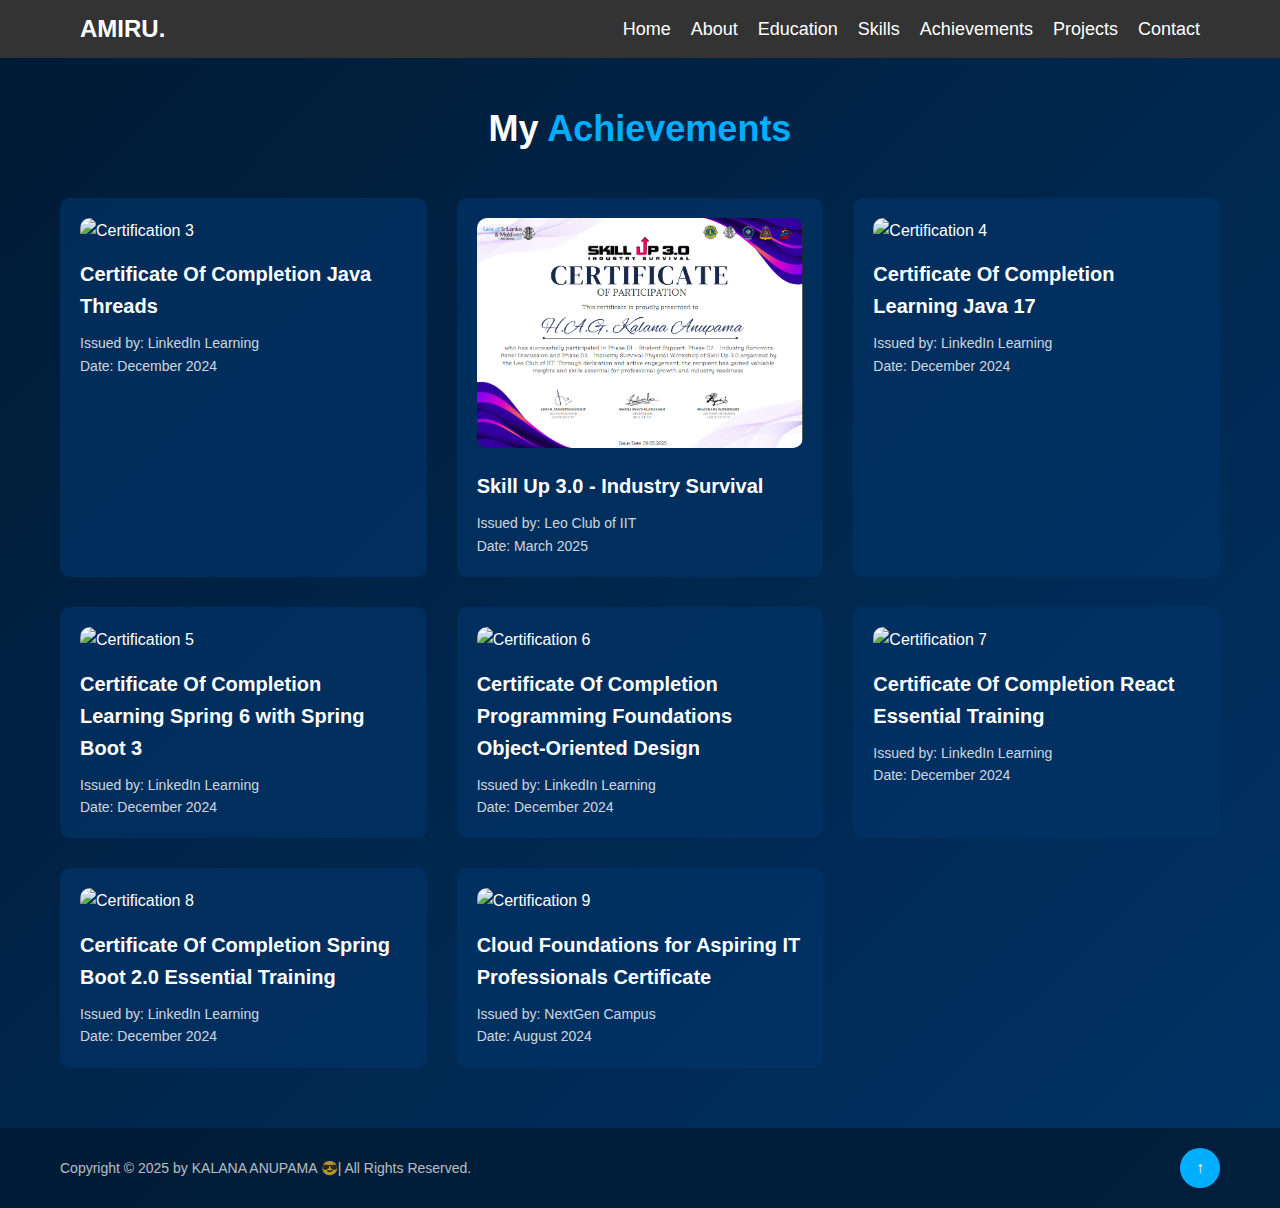
==== commit 2ee2dbee: "update" ====
--- a/Achievements.html
+++ b/Achievements.html
@@ -58,6 +58,13 @@
                     <h3>Certificate Of Completion Java Threads</h3>
                     <p>Issued by: LinkedIn Learning</p>
                     <p>Date: December 2024</p>
+                </div>
+
+                <div class="certification-card">
+                    <img src="Image/Cert/Screenshot 2025-03-19 183126.png" alt="Certification 10">
+                    <h3>Skill Up 3.0 - Industry Survival</h3>
+                    <p>Issued by: Leo Club of IIT</p>
+                    <p>Date: March 2025</p>
                 </div>
                 
                 <div class="certification-card">
